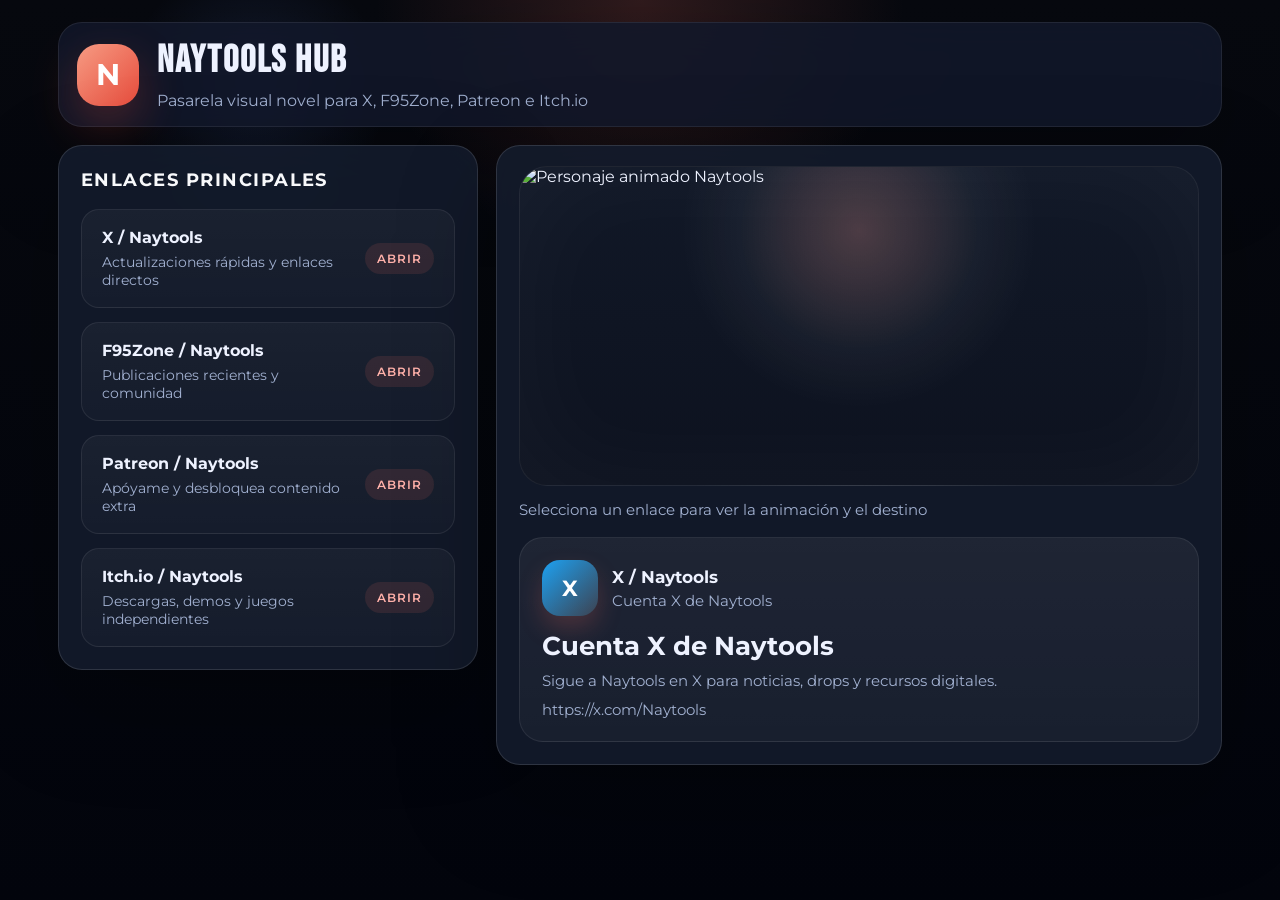
==== index.html @ de602b6b "Add files via upload" ====
﻿<!DOCTYPE html>
<html lang="es">
<head>
  <meta charset="UTF-8">
  <meta name="viewport" content="width=device-width, initial-scale=1.0, user-scalable=no">
  <title>Naytools Hub</title>
  <link rel="preconnect" href="https://fonts.googleapis.com">
  <link rel="preconnect" href="https://fonts.gstatic.com" crossorigin>
  <link href="https://fonts.googleapis.com/css2?family=Bebas+Neue&family=Montserrat:wght@400;500;600;700&display=swap" rel="stylesheet">
  <link rel="stylesheet" href="styles.css">
</head>
<body>
  <div class="page-shell">
    <header class="page-header">
      <div class="brand-badge">N</div>
      <div class="brand-copy">
        <strong class="brand-title">Naytools Hub</strong>
        <p class="brand-tagline">Pasarela visual novel para X, F95Zone, Patreon e Itch.io</p>
      </div>
    </header>

    <main class="main-grid">
      <section class="links-panel" aria-label="Enlaces Naytools">
        <div class="panel-title">Enlaces principales</div>
        <div class="links-list" id="linksList"></div>
      </section>

      <aside class="preview-panel">
        <div class="character-panel">
          <div class="character-stage">
            <img id="characterSprite" class="character-sprite" src="character/default/idle_000.png" alt="Personaje animado Naytools">
          </div>
          <p class="stage-hint">Selecciona un enlace para ver la animación y el destino</p>
        </div>

        <article class="preview-card" id="previewCard">
          <div class="preview-brand">
            <div class="brand-icon" id="brandIcon">N</div>
            <div>
              <strong class="brand-name" id="brandName">Destino Naytools</strong>
              <p class="brand-subtitle" id="brandCaption">Vista previa de destino</p>
            </div>
          </div>
          <div class="preview-copy">
            <h2 class="preview-title" id="previewTitle">Elige un recorrido para ver más</h2>
            <p class="preview-description" id="previewDescription">Cada destino muestra una tarjeta con estilo, nombre y mensaje directo.</p>
            <div class="preview-url" id="previewUrl">https://x.com/Naytools</div>
          </div>
        </article>
      </aside>
    </main>

    <div class="modal-overlay" id="modalOverlay" hidden></div>
    <section class="modal-panel" id="confirmModal" aria-hidden="true">
      <div class="modal-head">
        <span class="modal-badge" id="modalBrand">Confirmar destino</span>
        <button class="modal-close" id="modalClose" type="button" aria-label="Cerrar">
          ×
        </button>
      </div>
      <p class="modal-message" id="modalMessage">¿Seguro que deseas abrir este enlace?</p>
      <div class="modal-details">
        <span class="modal-title" id="modalTitle">Destino Naytools</span>
        <span class="modal-url" id="modalUrl">https://x.com/Naytools</span>
      </div>
      <div class="modal-actions">
        <button class="btn btn-secondary" id="cancelButton" type="button">Cancelar</button>
        <button class="btn btn-primary" id="confirmButton" type="button">Abrir enlace</button>
      </div>
    </section>
  </div>

  <script src="character.js"></script>
  <script src="main.js"></script>
</body>
</html>
---- styles.css ----
:root {
  color-scheme: dark;
  --bg-color: #07090f;
  --surface: rgba(20, 28, 45, 0.88);
  --surface-strong: rgba(28, 42, 70, 0.96);
  --text: #eef2ff;
  --muted: #a1b0d0;
  --accent: #ed6a5a;
  --accent-soft: #ff8978;
  --border: rgba(255,255,255,0.12);
  --shadow: 0 35px 100px rgba(0, 0, 0, 0.25);
  --radius: 24px;
  --font-heading: 'Bebas Neue', 'Segoe UI', sans-serif;
  --font-body: 'Montserrat', 'Segoe UI', sans-serif;
}

* {
  box-sizing: border-box;
}

html, body {
  min-height: 100%;
  margin: 0;
  font-family: var(--font-body);
  background: radial-gradient(circle at top, rgba(237,106,90,0.18), transparent 24%),
              radial-gradient(circle at 20% 10%, rgba(92,136,255,0.15), transparent 10%),
              linear-gradient(180deg, #07090f 0%, #02040c 100%);
  color: var(--text);
}

body {
  min-height: 100vh;
}

button {
  font: inherit;
}

.page-shell {
  max-width: 1200px;
  margin: 0 auto;
  padding: 22px 18px 26px;
}

.page-header {
  display: flex;
  align-items: center;
  gap: 18px;
  padding: 14px 18px;
  background: rgba(18, 24, 42, 0.86);
  border: 1px solid rgba(255,255,255,0.08);
  border-radius: var(--radius);
  box-shadow: var(--shadow);
  backdrop-filter: blur(20px);
}

.brand-badge {
  width: 62px;
  height: 62px;
  border-radius: 22px;
  display: grid;
  place-items: center;
  font-size: 30px;
  font-weight: 700;
  color: #fff;
  background: linear-gradient(135deg, #f69b83 0%, #e74c3c 100%);
  box-shadow: 0 18px 45px rgba(231, 76, 60, 0.28);
}

.brand-copy {
  display: grid;
  gap: 6px;
}

.brand-title {
  font-family: var(--font-heading);
  font-size: clamp(2rem, 3vw, 3rem);
  letter-spacing: 0.05em;
  display: block;
}

.brand-tagline {
  margin: 0;
  color: var(--muted);
  max-width: 720px;
  line-height: 1.4;
}

.main-grid {
  display: grid;
  grid-template-columns: 1fr;
  gap: 18px;
  margin-top: 18px;
}

.links-panel,
.preview-panel {
  background: var(--surface);
  border: 1px solid var(--border);
  border-radius: var(--radius);
  box-shadow: var(--shadow);
  padding: 22px;
  backdrop-filter: blur(28px);
}

.panel-title {
  margin: 0 0 18px;
  font-size: 1.15rem;
  font-weight: 700;
  letter-spacing: 0.08em;
  color: #f8f9fb;
  text-transform: uppercase;
}

.links-list {
  display: grid;
  gap: 14px;
}

.link-card {
  display: grid;
  grid-template-columns: 1fr auto;
  align-items: center;
  gap: 14px;
  width: 100%;
  border: 1px solid rgba(255,255,255,0.08);
  border-radius: 18px;
  padding: 18px 20px;
  text-align: left;
  color: var(--text);
  background: linear-gradient(180deg, rgba(255,255,255,0.04), rgba(255,255,255,0.02));
  transition: transform 0.22s ease, border-color 0.22s ease, box-shadow 0.22s ease;
  cursor: pointer;
}

.link-card:hover,
.link-card:focus-visible {
  transform: translateY(-3px);
  border-color: rgba(237,106,90,0.6);
  box-shadow: 0 18px 40px rgba(0,0,0,0.16);
}

.link-content {
  display: grid;
  gap: 6px;
}

.link-label {
  font-size: 1rem;
  font-weight: 700;
}

.link-subtitle {
  font-size: 0.9rem;
  color: var(--muted);
}

.link-pill {
  padding: 8px 12px;
  border-radius: 999px;
  font-size: 0.78rem;
  font-weight: 600;
  text-transform: uppercase;
  letter-spacing: 0.08em;
  background: rgba(237,106,90,0.12);
  color: #ffb1aa;
}

.preview-panel {
  display: grid;
  gap: 18px;
}

.character-panel {
  display: grid;
  gap: 14px;
}

.character-stage {
  position: relative;
  min-height: 320px;
  border-radius: 28px;
  background: radial-gradient(circle at 50% 20%, rgba(255,255,255,0.12), transparent 42%),
              linear-gradient(180deg, #111827 0%, #0d121f 100%);
  border: 1px solid rgba(255,255,255,0.08);
  overflow: hidden;
  box-shadow: inset 0 0 120px rgba(255,255,255,0.04);
}

.character-stage::before {
  content: '';
  position: absolute;
  inset: 0;
  background: radial-gradient(circle at 50% 20%, rgba(237,106,90,0.16), transparent 28%);
  pointer-events: none;
}

.character-sprite {
  position: absolute;
  inset: 0;
  width: 100%;
  height: 100%;
  object-fit: contain;
  transition: transform 0.2s ease;
  will-change: transform;
}

.stage-hint {
  margin: 0;
  color: var(--muted);
  font-size: 0.95rem;
}

.preview-card {
  display: grid;
  gap: 14px;
  padding: 22px;
  border-radius: 24px;
  background: linear-gradient(180deg, rgba(255,255,255,0.06), rgba(255,255,255,0.03));
  border: 1px solid rgba(255,255,255,0.08);
}

.preview-brand {
  display: flex;
  align-items: center;
  gap: 14px;
}

.brand-icon {
  width: 56px;
  height: 56px;
  display: grid;
  place-items: center;
  border-radius: 18px;
  background: linear-gradient(135deg, rgba(237,106,90,1), rgba(255,186,166,0.8));
  font-size: 1.35rem;
  font-weight: 700;
  color: white;
  box-shadow: 0 12px 24px rgba(237,106,90,0.22);
}

.brand-name {
  margin: 0;
  font-size: 1.05rem;
  font-weight: 700;
}

.brand-subtitle {
  margin: 4px 0 0;
  color: var(--muted);
  font-size: 0.95rem;
}

.preview-copy {
  display: grid;
  gap: 10px;
}

.preview-title {
  margin: 0;
  font-size: clamp(1.25rem, 2vw, 1.75rem);
}

.preview-description,
.preview-url {
  margin: 0;
  font-size: 0.95rem;
  color: var(--muted);
}

.preview-url {
  word-break: break-all;
}

.modal-overlay {
  position: fixed;
  inset: 0;
  background: rgba(2, 7, 18, 0.7);
  opacity: 0;
  pointer-events: none;
  transition: opacity 0.25s ease;
}

.modal-overlay.visible {
  opacity: 1;
  pointer-events: auto;
}

.modal-panel {
  position: fixed;
  left: 50%;
  top: 50%;
  width: min(440px, calc(100% - 32px));
  transform: translate(-50%, -50%) scale(0.96);
  opacity: 0;
  display: grid;
  gap: 18px;
  padding: 24px;
  border-radius: 32px;
  background: rgba(10, 15, 29, 0.98);
  border: 1px solid rgba(255,255,255,0.08);
  box-shadow: var(--shadow);
  transition: opacity 0.25s ease, transform 0.25s ease;
  z-index: 20;
}

.modal-panel.visible {
  opacity: 1;
  transform: translate(-50%, -50%) scale(1);
}

.modal-head {
  display: flex;
  justify-content: space-between;
  align-items: center;
  gap: 12px;
}

.modal-badge {
  display: inline-flex;
  align-items: center;
  padding: 10px 14px;
  border-radius: 999px;
  background: rgba(237,106,90,0.15);
  color: #ffcfc4;
  font-weight: 700;
  font-size: 0.88rem;
}

.modal-close {
  width: 38px;
  height: 38px;
  border: 1px solid rgba(255,255,255,0.1);
  border-radius: 50%;
  background: transparent;
  color: var(--text);
  cursor: pointer;
}

.modal-message {
  margin: 0;
  font-size: 1rem;
  line-height: 1.6;
}

.modal-details {
  display: grid;
  gap: 6px;
  padding: 14px 16px;
  background: rgba(255,255,255,0.03);
  border: 1px solid rgba(255,255,255,0.08);
  border-radius: 20px;
}

.modal-title {
  font-size: 1rem;
  font-weight: 700;
}

.modal-url {
  font-size: 0.9rem;
  color: var(--muted);
}

.modal-actions {
  display: flex;
  justify-content: flex-end;
  gap: 12px;
}

.btn {
  min-width: 120px;
  padding: 12px 18px;
  border: 1px solid transparent;
  border-radius: 14px;
  cursor: pointer;
  transition: transform 0.18s ease, background-color 0.18s ease, border-color 0.18s ease;
}

.btn:hover {
  transform: translateY(-2px);
}

.btn-primary {
  background: linear-gradient(135deg, #ed6a5a, #ff8c7a);
  border-color: transparent;
  color: white;
}

.btn-secondary {
  background: rgba(255,255,255,0.06);
  border-color: rgba(255,255,255,0.14);
  color: var(--text);
}

@media (min-width: 900px) {
  .main-grid {
    grid-template-columns: minmax(320px, 420px) minmax(320px, 1fr);
    align-items: start;
  }

  .preview-panel {
    padding-top: 20px;
  }
}

@media (max-width: 640px) {
  .page-shell {
    padding: 14px 12px 18px;
  }

  .page-header {
    flex-direction: column;
    align-items: flex-start;
  }

  .character-stage {
    min-height: 280px;
  }
}
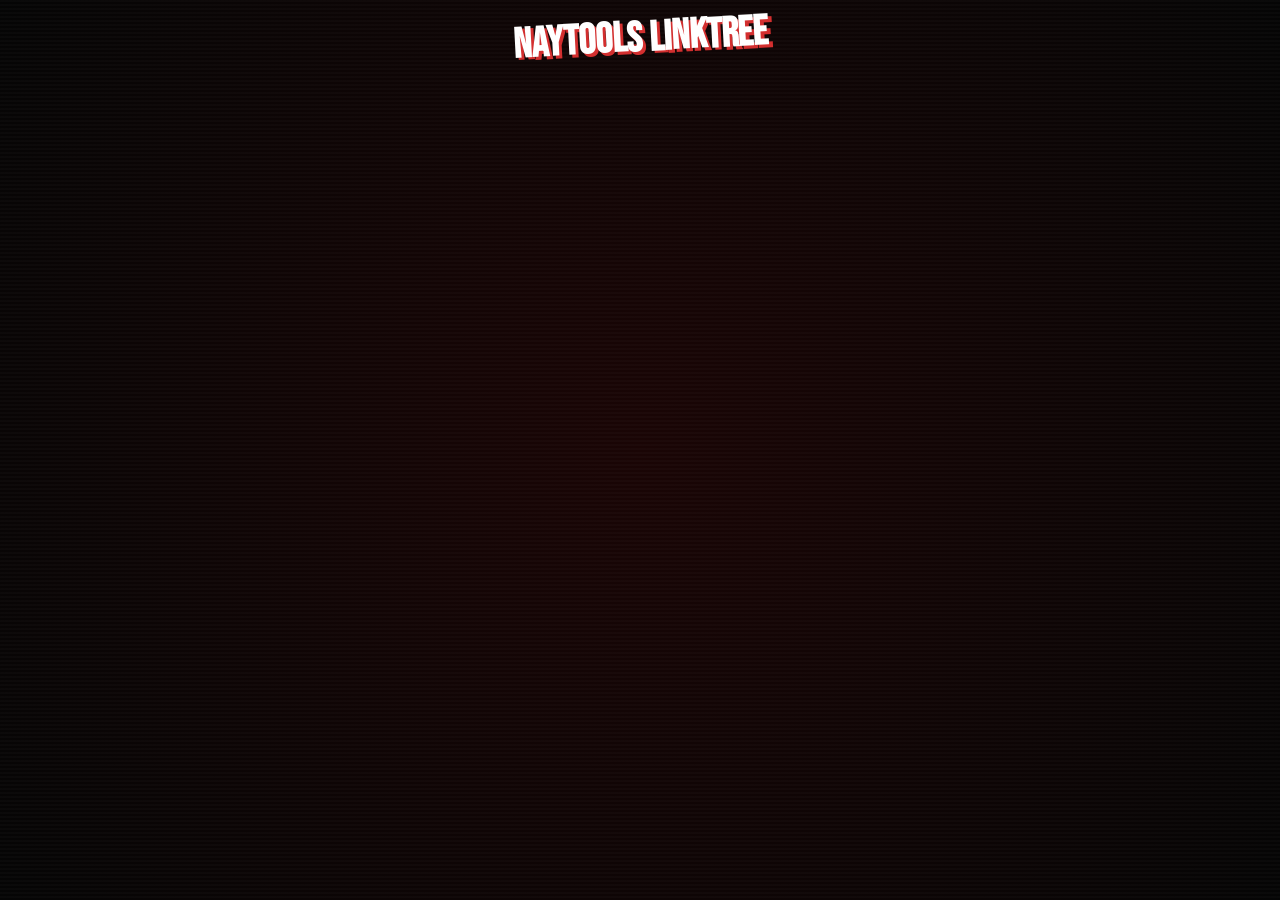
==== commit 872b327d: "Refactor index.html for new layout and stylesidiomas" ====
--- a/index.html
+++ b/index.html
@@ -1,76 +1,416 @@
-﻿<!DOCTYPE html>
-<html lang="es">
-<head>
-  <meta charset="UTF-8">
-  <meta name="viewport" content="width=device-width, initial-scale=1.0, user-scalable=no">
-  <title>Naytools Hub</title>
-  <link rel="preconnect" href="https://fonts.googleapis.com">
-  <link rel="preconnect" href="https://fonts.gstatic.com" crossorigin>
-  <link href="https://fonts.googleapis.com/css2?family=Bebas+Neue&family=Montserrat:wght@400;500;600;700&display=swap" rel="stylesheet">
-  <link rel="stylesheet" href="styles.css">
-</head>
-<body>
-  <div class="page-shell">
-    <header class="page-header">
-      <div class="brand-badge">N</div>
-      <div class="brand-copy">
-        <strong class="brand-title">Naytools Hub</strong>
-        <p class="brand-tagline">Pasarela visual novel para X, F95Zone, Patreon e Itch.io</p>
-      </div>
-    </header>
-
-    <main class="main-grid">
-      <section class="links-panel" aria-label="Enlaces Naytools">
-        <div class="panel-title">Enlaces principales</div>
-        <div class="links-list" id="linksList"></div>
-      </section>
-
-      <aside class="preview-panel">
-        <div class="character-panel">
-          <div class="character-stage">
-            <img id="characterSprite" class="character-sprite" src="character/default/idle_000.png" alt="Personaje animado Naytools">
-          </div>
-          <p class="stage-hint">Selecciona un enlace para ver la animación y el destino</p>
-        </div>
-
-        <article class="preview-card" id="previewCard">
-          <div class="preview-brand">
-            <div class="brand-icon" id="brandIcon">N</div>
-            <div>
-              <strong class="brand-name" id="brandName">Destino Naytools</strong>
-              <p class="brand-subtitle" id="brandCaption">Vista previa de destino</p>
-            </div>
-          </div>
-          <div class="preview-copy">
-            <h2 class="preview-title" id="previewTitle">Elige un recorrido para ver más</h2>
-            <p class="preview-description" id="previewDescription">Cada destino muestra una tarjeta con estilo, nombre y mensaje directo.</p>
-            <div class="preview-url" id="previewUrl">https://x.com/Naytools</div>
-          </div>
-        </article>
-      </aside>
-    </main>
-
-    <div class="modal-overlay" id="modalOverlay" hidden></div>
-    <section class="modal-panel" id="confirmModal" aria-hidden="true">
-      <div class="modal-head">
-        <span class="modal-badge" id="modalBrand">Confirmar destino</span>
-        <button class="modal-close" id="modalClose" type="button" aria-label="Cerrar">
-          ×
-        </button>
-      </div>
-      <p class="modal-message" id="modalMessage">¿Seguro que deseas abrir este enlace?</p>
-      <div class="modal-details">
-        <span class="modal-title" id="modalTitle">Destino Naytools</span>
-        <span class="modal-url" id="modalUrl">https://x.com/Naytools</span>
-      </div>
-      <div class="modal-actions">
-        <button class="btn btn-secondary" id="cancelButton" type="button">Cancelar</button>
-        <button class="btn btn-primary" id="confirmButton" type="button">Abrir enlace</button>
-      </div>
-    </section>
-  </div>
-
-  <script src="character.js"></script>
-  <script src="main.js"></script>
-</body>
+<!DOCTYPE html>
+<html lang="en">
+<head>
+<meta charset="UTF-8">
+<meta name="viewport" content="width=device-width, initial-scale=1.0, user-scalable=no">
+<title>Naytools Linktree</title>
+<link href="https://fonts.googleapis.com/css2?family=Bebas+Neue&family=Permanent+Marker&display=swap" rel="stylesheet">
+<style>
+:root {
+    --transition-speed: 0.8s; 
+    --color-primary: #D32F2F; /* Rojo estilo Persona/Visual Novel */
+    --color-bg: #0A0A0A;
+    --char-scale-list: 1.6;
+    --char-scale-modal: 1.5;
+    --char-offset-y-list: 0px;
+    --char-offset-y-modal: 20px;
+}
+
+* {
+    margin: 0;
+    padding: 0;
+    box-sizing: border-box;
+    user-select: none;
+    -webkit-tap-highlight-color: transparent;
+}
+
+body {
+    width: 100vw;
+    height: 100vh;
+    background: var(--color-bg);
+    overflow: hidden;
+    font-family: 'Bebas Neue', sans-serif;
+    color: white;
+}
+
+.root {
+    width: 100%;
+    height: 100%;
+    position: relative;
+    overflow: hidden;
+    display: flex;
+    flex-direction: column;
+}
+
+/* --- Fondo de Chispas Animadas (Partículas de Fuego) --- */
+.fire-bg {
+    position: absolute;
+    width: 100%;
+    height: 100%;
+    top: 0;
+    left: 0;
+    background: radial-gradient(circle at center, #1a0505 0%, #050505 100%);
+    z-index: 1;
+    overflow: hidden;
+}
+
+.spark {
+    position: absolute;
+    bottom: -20px;
+    background: rgba(211, 47, 47, 0.6);
+    border-radius: 50%;
+    filter: blur(4px);
+    animation: rise infinite linear;
+}
+
+@keyframes rise {
+    0% {
+        transform: translateY(0) scale(1);
+        opacity: 0;
+    }
+    10% { opacity: 0.8; }
+    90% { opacity: 0.4; }
+    100% {
+        transform: translateY(-105vh) scale(0.3);
+        opacity: 0;
+    }
+}
+
+.scanlines {
+    position: absolute;
+    width: 100%;
+    height: 100%;
+    background: repeating-linear-gradient(
+        0deg,
+        transparent,
+        transparent 2px,
+        rgba(255,255,255,0.02) 2px,
+        rgba(255,255,255,0.02) 4px
+    );
+    pointer-events: none;
+    z-index: 2;
+}
+
+/* --- Logo --- */
+.logo-container {
+    padding: 20px;
+    z-index: 10;
+    text-align: center;
+}
+.logo {
+    font-size: 42px;
+    display: inline-block;
+    color: white;
+    text-shadow: 3px 3px 0 var(--color-primary);
+    transform: rotate(-3deg);
+    line-height: 0.9;
+}
+
+/* --- Layout Principal (Móvil First) --- */
+.main-content {
+    flex: 1;
+    display: flex;
+    position: relative;
+    z-index: 10;
+    padding: 10px;
+    height: calc(100% - 100px);
+}
+
+/* Lista de Links a la izquierda */
+.links-side {
+    width: 60%;
+    display: flex;
+    flex-direction: column;
+    justify-content: center;
+    gap: 15px;
+    padding-left: 10px;
+    transition: transform 0.5s ease;
+    position: relative;
+    z-index: 20;
+}
+
+.links-side.hidden {
+    transform: translateX(-150%);
+}
+
+/* Placeholder que mantiene el 40% del layout flex */
+.character-placeholder {
+    width: 40%;
+    flex-shrink: 0;
+}
+
+
+.link-box {
+    width: 100%;
+    background: #000;
+    border: 3px solid white;
+    padding: 15px;
+    font-size: 22px;
+    color: white;
+    text-align: left;
+    cursor: pointer;
+    transform: rotate(-2deg);
+    box-shadow: -5px 5px 0 var(--color-primary);
+    transition: all 0.1s ease;
+    font-family: 'Bebas Neue', sans-serif;
+}
+.link-box:active {
+    transform: rotate(-2deg) translate(-3px, 3px);
+    box-shadow: 0px 0px 0 var(--color-primary);
+}
+.link-box:nth-child(even) {
+    transform: rotate(2deg);
+    box-shadow: 5px 5px 0 var(--color-primary);
+}
+.link-box:nth-child(even):active {
+    transform: rotate(2deg) translate(3px, 3px);
+    box-shadow: 0px 0px 0 var(--color-primary);
+}
+
+.link-box span {
+    display: block;
+    font-size: 12px;
+    font-family: 'Permanent Marker', cursive;
+    color: var(--color-primary);
+    margin-top: 2px;
+}
+
+/* Contenedor del Personaje a la derecha (overlay independiente) */
+.character-side {
+    width: 40%;
+    position: absolute;
+    right: 0;
+    top: 50%;
+    transform: translateY(-50%);
+    display: flex;
+    align-items: flex-end;
+    justify-content: center;
+    transition: transform 0.6s cubic-bezier(.77, 0, .17, 1), height 0.6s cubic-bezier(.77, 0, .17, 1), top 0.6s cubic-bezier(.77, 0, .17, 1), bottom 0.6s cubic-bezier(.77, 0, .17, 1), opacity 0.6s ease;
+    z-index: 10;
+    pointer-events: none;
+}
+
+.character-side.scale-list {
+    transform: translateY(-50%) scale(var(--char-scale-list)) translateY(var(--char-offset-y-list));
+    pointer-events: none;
+    height: 500px;
+    bottom: 0px;
+    top: auto;
+    transition: transform 0.6s cubic-bezier(.77, 0, .17, 1), height 0.6s cubic-bezier(.77, 0, .17, 1), top 0.6s cubic-bezier(.77, 0, .17, 1), bottom 0.6s cubic-bezier(.77, 0, .17, 1), width 0.6s cubic-bezier(.77, 0, .17, 1);
+}
+
+.character-side.center-stage {
+    width: 100%;
+    position: absolute;
+    right: 0;
+    bottom: 0;
+    height: 70%;
+    justify-content: center;
+    z-index: 5;
+    transition: transform 0.6s cubic-bezier(.77, 0, .17, 1), height 0.6s cubic-bezier(.77, 0, .17, 1), width 0.6s cubic-bezier(.77, 0, .17, 1);
+}
+
+.character-display {
+    width: 140%;
+    height: 100%;
+    background-size: contain;
+    background-repeat: no-repeat;
+    background-position: bottom center;
+    transition: background-image 0.1s ease, transform 0.2s ease;
+    will-change: transform;
+    transform-origin: bottom center;
+}
+
+/* Smooth breathing animation anchored to the bottom (feet) */
+@keyframes breath {
+    0%   { transform: translateY(0px) scaleY(1) rotate(0deg); }
+    25%  { transform: translateY(-1.2px) scaleY(1.02) rotate(0.18deg); }
+    50%  { transform: translateY(0px) scaleY(1) rotate(0deg); }
+    75%  { transform: translateY(1.2px) scaleY(0.98) rotate(-0.18deg); }
+    100% { transform: translateY(0px) scaleY(1) rotate(0deg); }
+}
+.breathing { animation: breath 2.0s linear infinite; transform-origin: bottom center; }
+
+/* List mode: scale character image x2 on small screens only, anchor from bottom so feet stay in place. */
+.character-side.scale-list {
+    z-index: 5;
+    pointer-events: none;
+    height: 500px;
+    bottom: 0px;
+    top: auto;
+}
+.character-side.scale-list .character-display {
+    transform-origin: bottom center;
+    height: 100%;
+    width: 100%;
+}
+
+@media (max-width: 640px) {
+  .character-side.scale-list .character-display { transform: scale(2); }
+}
+
+/* Ensure links are above the character for depth */
+.links-side { position: relative; z-index: 20; }
+.character-side { z-index: 10; }
+
+/* --- UI del Modal VN --- */
+.modal-container {
+    position: absolute;
+    bottom: -150%;
+    left: 5%;
+    width: 90%;
+    background: rgba(0, 0, 0, 0.95);
+    border: 4px solid var(--color-primary);
+    padding: 20px;
+    z-index: 20;
+    transform: skewX(-5deg);
+    transition: bottom 0.5s cubic-bezier(.17, .84, .44, 1);
+    box-shadow: 0 0 20px rgba(213, 47, 47, 0.4);
+}
+
+.modal-container.active {
+    bottom: 25px;
+}
+
+.modal-text {
+    font-size: 24px;
+    margin-bottom: 20px;
+    transform: skewX(5deg);
+    letter-spacing: 1px;
+}
+
+.modal-actions {
+    display: flex;
+    gap: 15px;
+    justify-content: flex-end;
+    transform: skewX(5deg);
+}
+
+.modal-btn {
+    padding: 8px 25px;
+    font-family: 'Bebas Neue', sans-serif;
+    font-size: 20px;
+    cursor: pointer;
+    background: black;
+    color: white;
+    border: 2px solid white;
+}
+.btn-confirm {
+    background: var(--color-primary);
+    border-color: var(--color-primary);
+}
+
+/* --- Efecto de Transición de Espada / Máscara --- */
+.transition-mask {
+    position: absolute;
+    width: 350vw; 
+    height: 350vh;
+    top: -120vh;
+    left: -400vw;
+    
+    /* 1. CAMBIO: Degradado radial que se desvanece a negro hacia las esquinas */
+    background: radial-gradient(circle, var(--color-primary) 20%, #000000 80%);
+    
+    transform: rotate(30deg);
+    
+    /* Añadimos opacity y filter a la transición para que cambien suavemente junto al movimiento */
+    transition: 
+        left var(--transition-speed) cubic-bezier(.77, 0, .17, 1),
+        opacity var(--transition-speed) ease,
+        filter var(--transition-speed) ease; 
+        
+    z-index: 1;
+    pointer-events: none;
+    overflow: hidden; /* Para contener los logos */
+    
+    /* Estado base por si acaso */
+    opacity: 0.4;
+    filter: brightness(0.5);
+}
+
+/* ESTADO INACTIVO (Espera en el lateral) */
+.transition-mask.side-visible {
+    left: -350vw;
+    opacity: 0.6;           /* Se mantiene un poco sutil/transparente */
+    filter: brightness(0.6); /* Más apagado, tirando a oscuro */
+}
+
+/* ESTADO ACTIVO (Cruza o se muestra con fuerza) */
+.transition-mask.active {
+    left: 150vw;
+    opacity: 1;             /* Recupera total visibilidad */
+    filter: brightness(1);  /* Se enciende por completo con su color real */
+}
+
+/* Logos fluyendo en el río */
+ .river-logo {
+      position: absolute;
+      height: 80px;
+      width: auto;
+      pointer-events: none;
+      z-index: 5;
+      opacity: 1;
+       animation: flowDiagonal 4s linear infinite;
+       will-change: transform, opacity;
+      transition: opacity 0.5s ease;
+  }
+
+  .river-logo.fading {
+      opacity: 0;
+  }
+ 
+ @keyframes flowDiagonal {
+      0% { transform: rotate(-30deg) translate(0, 0); }
+      100% { transform: rotate(-30deg) translate(var(--tx, 150px), var(--ty, 75px)); }
+  }
+
+/* Efecto de tinta */
+.ink-splash {
+    position: absolute;
+    width: 25px;
+    height: 25px;
+    background: var(--color-primary);
+    border-radius: 50%;
+    pointer-events: none;
+    animation: ink 0.4s ease-out forwards;
+    z-index: 200;
+}
+@keyframes ink {
+    0% { transform: scale(0); opacity: 1; }
+    100% { transform: scale(3); opacity: 0; }
+}
+</style>
+</head>
+<body>
+<div class="root">
+    <div class="fire-bg" id="fire-bg"></div>
+    <div class="scanlines"></div>
+    
+    <div class="logo-container">
+        <h1 class="logo">Naytools LINKTREE</h1>
+    </div>
+    
+    <div class="main-content">
+        <div class="links-side" id="links-container"></div>
+        <div class="character-placeholder"></div>
+    </div>
+    
+    <div class="character-side" id="character-wrapper">
+        <div class="character-display" id="hero-character"></div>
+    </div>
+    
+    <div class="modal-container" id="vn-modal">
+        <div class="modal-text" id="modal-prompt">Are you sure you want to visit this page?</div>
+        <div class="modal-actions">
+            <button class="modal-btn" id="modal-cancel-btn" onclick="closeVNModal()">CANCEL</button>
+            <button class="modal-btn btn-confirm" id="modal-confirm-btn">PROCEED</button>
+        </div>
+    </div>
+    
+    <div class="transition-mask" id="slash-transition"></div>
+</div>
+
+<script src="character.js"></script>
+<script src="main.js"></script>
+</body>
 </html>
